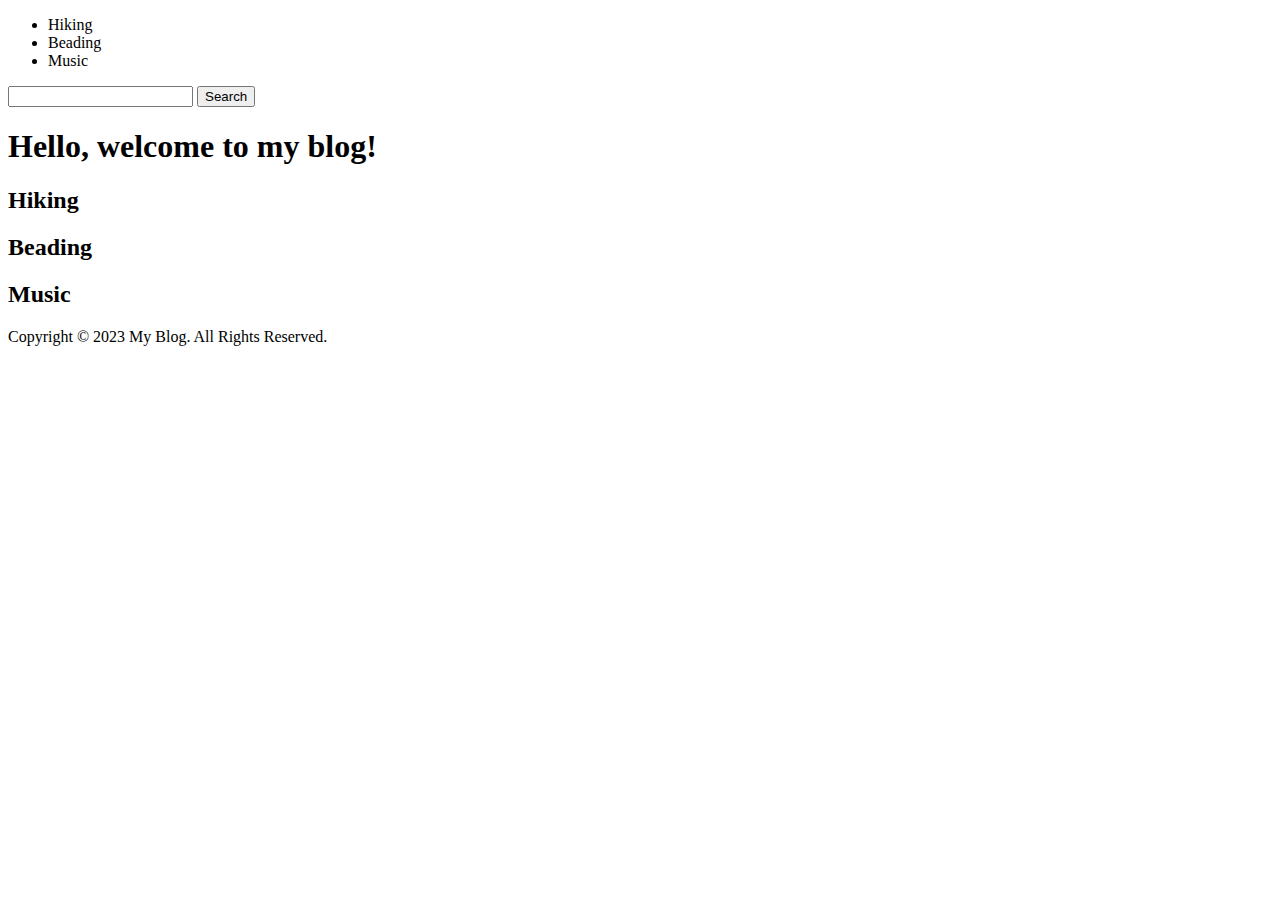
==== index.html @ 0e15bec2 "feat: Create folders and index.html" ====
<!DOCTYPE html>
<html lang="en">
<head>
    <meta charset="UTF-8">
    <meta http-equiv="X-UA-Compatible" content="IE=edge">
    <meta name="viewport" content="width=device-width, initial-scale=1.0">
    <title>My Blog</title>
</head>
<body>
<header>
    <nav>
        <ul>
            <li>Hiking</li>
            <li>Beading</li>
            <li>Music</li>
        </ul>
    </nav>
    <div class="search">
        <input type="text" class="text" />
        <button>Search</button>
    </div>
   
</header> 
<main>
    <section class="title-section">
        <h1>Hello, welcome to my blog!</h1>
    </section>
    <section class="hiking-section">
        <h2>Hiking</h2>
    </section>
    <section class="beading-section">
        <h2>Beading</h2>
    </section>
    <section class="music-section">
        <h2>Music</h2>
    </section>
</main> 
<footer>
<p>Copyright © 2023 My Blog. All Rights Reserved.</p>
</footer>
</body>
</html>
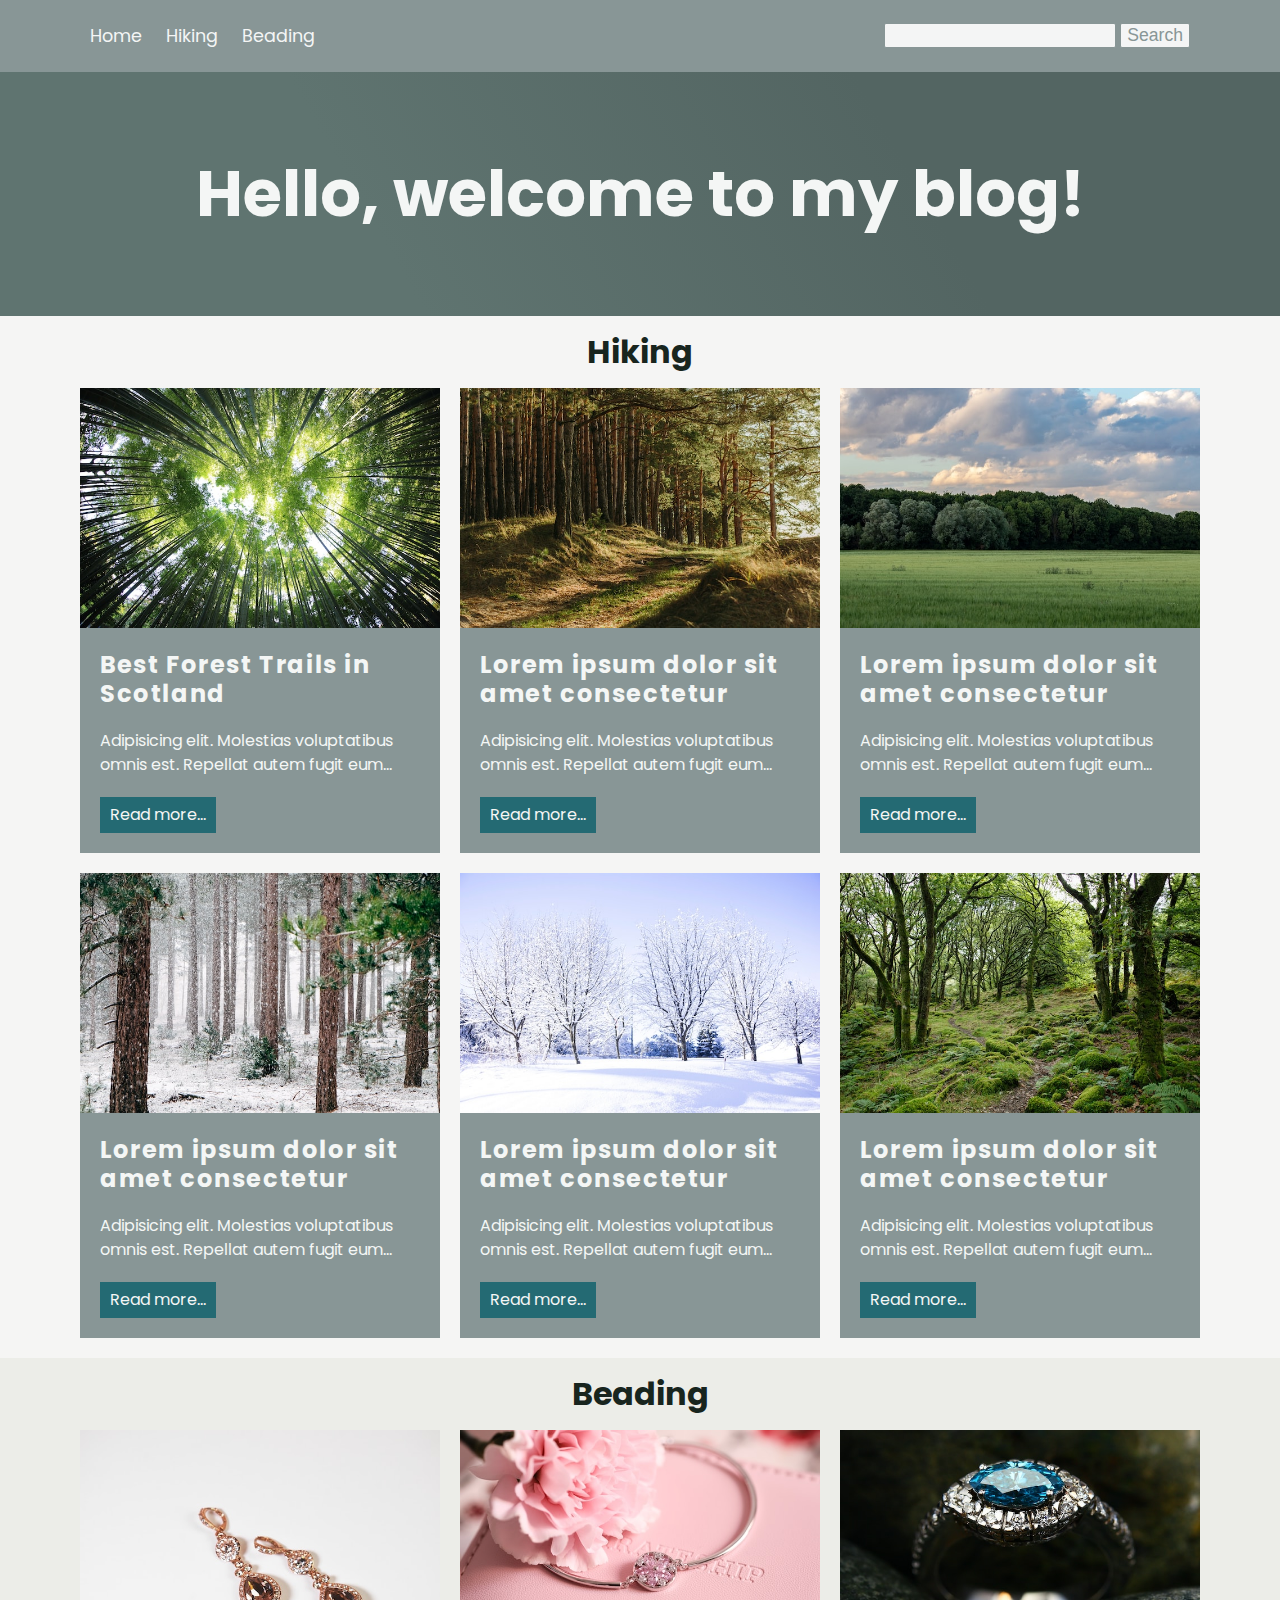
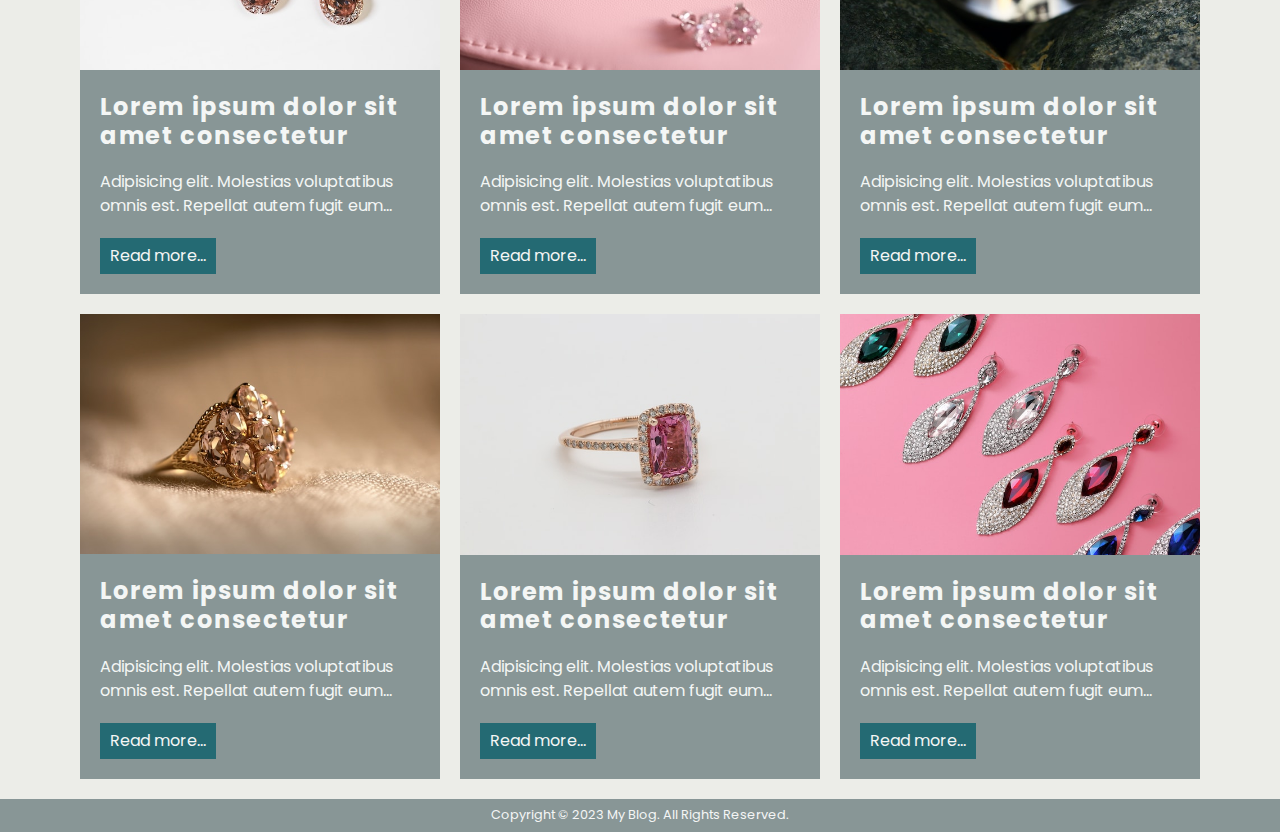
==== commit 36b3e4fe: "hyperfocus" ====
--- a/index.html
+++ b/index.html
@@ -5,38 +5,185 @@
     <meta http-equiv="X-UA-Compatible" content="IE=edge">
     <meta name="viewport" content="width=device-width, initial-scale=1.0">
     <title>My Blog</title>
+    <link rel="stylesheet" href="css/home.css">
 </head>
 <body>
-<header>
-    <nav>
-        <ul>
-            <li>Hiking</li>
-            <li>Beading</li>
-            <li>Music</li>
-        </ul>
-    </nav>
-    <div class="search">
-        <input type="text" class="text" />
-        <button>Search</button>
-    </div>
-   
-</header> 
-<main>
-    <section class="title-section">
-        <h1>Hello, welcome to my blog!</h1>
-    </section>
-    <section class="hiking-section">
-        <h2>Hiking</h2>
-    </section>
-    <section class="beading-section">
-        <h2>Beading</h2>
-    </section>
-    <section class="music-section">
-        <h2>Music</h2>
-    </section>
-</main> 
-<footer>
-<p>Copyright © 2023 My Blog. All Rights Reserved.</p>
-</footer>
+    <header>
+        <nav>
+            <ul class="nav-links">
+                <li><a class="nav-btn" href="#">Home</a></li>
+                <li><a class="nav-btn" href="#">Hiking</a></li>
+                <li><a class="nav-btn" href="#">Beading</a></li>
+            </ul>
+            <div class="nav-search">
+                <input type="text" class="text" />
+                <button>Search</button>
+            </div>
+        </nav>
+    </header>
+    <main>
+        <section class="title-section">
+            <h1>Hello, welcome to my blog!</h1>
+        </section>
+        <section class="hiking-section">
+            <h2>Hiking</h2>
+            <div class="grid-container">
+                <div class="card-container">
+                    <img class="card-img" src="images/hiking/kazuend-19SC2oaVZW0-unsplash.jpg" alt="forest">
+                    <div class="card-details">
+                        <div class="card-txt">
+                            <h3>Best Forest Trails in Scotland</h3>
+                            <p>Adipisicing elit. Molestias voluptatibus omnis est. Repellat autem fugit eum eaque id
+                                maxime molestias possimus quas eos, quos dolorem velit voluptatum enim voluptas
+                                nesciunt!</p>
+                        </div>
+                        <a class="card-btn" href="./pages/hiking/blogpost.html">Read more...</a>
+                    </div>
+                </div>
+                <div class="card-container">
+                    <img class="card-img" src="images/hiking/irina-iriser-2Y4dE8sdhlc-unsplash.jpg" alt="forest">
+                    <div class="card-details">
+                        <div class="card-txt">
+                            <h3>Lorem ipsum dolor sit amet consectetur</h3>
+                            <p>Adipisicing elit. Molestias voluptatibus omnis est. Repellat autem fugit eum eaque id
+                                maxime molestias possimus quas eos, quos dolorem velit voluptatum enim voluptas
+                                nesciunt!</p>
+                        </div>
+                        <a class="card-btn" href="./pages/hiking/blogpost.html">Read more...</a>
+                    </div>
+                </div>
+                <div class="card-container">
+                    <img class="card-img" src="images/hiking/cedric-vt-ua0SnGdN-m8-unsplash.jpg" alt="forest">
+                    <div class="card-details">
+                        <div class="card-txt">
+                            <h3>Lorem ipsum dolor sit amet consectetur</h3>
+                            <p>Adipisicing elit. Molestias voluptatibus omnis est. Repellat autem fugit eum eaque id
+                                maxime molestias possimus quas eos, quos dolorem velit voluptatum enim voluptas
+                                nesciunt!</p>
+                        </div>
+                        <a class="card-btn" href="./pages/hiking/blogpost.html">Read more...</a>
+                    </div>
+                </div>
+                <div class="card-container">
+                    <img class="card-img" src="images/hiking/annie-spratt-OxTT6kZs_gU-unsplash.jpg" alt="forest">
+                    <div class="card-details">
+                        <div class="card-txt">
+                            <h3>Lorem ipsum dolor sit amet consectetur</h3>
+                            <p>Adipisicing elit. Molestias voluptatibus omnis est. Repellat autem fugit eum eaque id
+                                maxime molestias possimus quas eos, quos dolorem velit voluptatum enim voluptas
+                                nesciunt!</p>
+                        </div>
+                        <a class="card-btn" href="./pages/hiking/blogpost.html">Read more...</a>
+                    </div>
+                </div>
+                <div class="card-container">
+                    <img class="card-img" src="images/hiking/green-ant-PdCU5wml3qg-unsplash.jpg" alt="forest">
+                    <div class="card-details">
+                        <div class="card-txt">
+                            <h3>Lorem ipsum dolor sit amet consectetur</h3>
+                            <p>Adipisicing elit. Molestias voluptatibus omnis est. Repellat autem fugit eum eaque id
+                                maxime molestias possimus quas eos, quos dolorem velit voluptatum enim voluptas
+                                nesciunt!</p>
+                        </div>
+                        <a class="card-btn" href="./pages/hiking/blogpost.html">Read more...</a>
+                    </div>
+                </div>
+                <div class="card-container">
+                    <img class="card-img" src="images/hiking/marc-pell-oWRVjFQIwAY-unsplash.jpg" alt="forest">
+                    <div class="card-details">
+                        <div class="card-txt">
+                            <h3>Lorem ipsum dolor sit amet consectetur</h3>
+                            <p>Adipisicing elit. Molestias voluptatibus omnis est. Repellat autem fugit eum eaque id
+                                maxime molestias possimus quas eos, quos dolorem velit voluptatum enim voluptas
+                                nesciunt!</p>
+                        </div>
+                        <a class="card-btn" href="./pages/hiking/blogpost.html">Read more...</a>
+                    </div>
+                </div>
+            </div>
+        </section>
+        <section class="beading-section">
+            <h2>Beading</h2>
+            <div class="grid-container">
+                <div class="card-container">
+                    <img class="card-img" src="images/jewelry/andrew-hutchings-Asngw4A5_tM-unsplash.jpg" alt="forest">
+                    <div class="card-details">
+                        <div class="card-txt">
+                            <h3>Lorem ipsum dolor sit amet consectetur</h3>
+                            <p>Adipisicing elit. Molestias voluptatibus omnis est. Repellat autem fugit eum eaque id
+                                maxime molestias possimus quas eos, quos dolorem velit voluptatum enim voluptas
+                                nesciunt!</p>
+                        </div>
+                        <a class="card-btn" href="#">Read more...</a>
+                    </div>
+                </div>
+                <div class="card-container">
+                    <img class="card-img" src="images/jewelry/peng-wang-2bxli6toVLo-unsplash.jpg" alt="forest">
+                    <div class="card-details">
+                        <div class="card-txt">
+                            <h3>Lorem ipsum dolor sit amet consectetur</h3>
+                            <p>Adipisicing elit. Molestias voluptatibus omnis est. Repellat autem fugit eum eaque id
+                                maxime molestias possimus quas eos, quos dolorem velit voluptatum enim voluptas
+                                nesciunt!</p>
+                        </div>
+                        <a class="card-btn" href="#">Read more...</a>
+                    </div>
+                </div>
+                <div class="card-container">
+                    <img class="card-img" src="images/jewelry/engin-akyurt-RFIpITqnaZw-unsplash.jpg" alt="forest">
+                    <div class="card-details">
+                        <div class="card-txt">
+                            <h3>Lorem ipsum dolor sit amet consectetur</h3>
+                            <p>Adipisicing elit. Molestias voluptatibus omnis est. Repellat autem fugit eum eaque id
+                                maxime molestias possimus quas eos, quos dolorem velit voluptatum enim voluptas
+                                nesciunt!</p>
+                        </div>
+                        <a class="card-btn" href="#">Read more...</a>
+                    </div>
+                </div>
+                <div class="card-container">
+                    <img class="card-img" src="images/jewelry/gary-yost-Pxexdj3Q09g-unsplash.jpg" alt="forest">
+                    <div class="card-details">
+                        <div class="card-txt">
+                            <h3>Lorem ipsum dolor sit amet consectetur</h3>
+                            <p>Adipisicing elit. Molestias voluptatibus omnis est. Repellat autem fugit eum eaque id
+                                maxime molestias possimus quas eos, quos dolorem velit voluptatum enim voluptas
+                                nesciunt!</p>
+                        </div>
+                        <a class="card-btn" href="#">Read more...</a>
+                    </div>
+                </div>
+                <div class="card-container">
+                    <img class="card-img" src="images/jewelry/sabrianna-uiKSc7-NM2s-unsplash.jpg" alt="forest">
+                    <div class="card-details">
+                        <div class="card-txt">
+                            <h3>Lorem ipsum dolor sit amet consectetur</h3>
+                            <p>Adipisicing elit. Molestias voluptatibus omnis est. Repellat autem fugit eum eaque id
+                                maxime molestias possimus quas eos, quos dolorem velit voluptatum enim voluptas
+                                nesciunt!</p>
+                        </div>
+                        <a class="card-btn" href="#">Read more...</a>
+                    </div>
+                </div>
+                <div class="card-container">
+                    <img class="card-img" src="images/jewelry/arteum-ro-GKbfUFna-9I-unsplash.jpg" alt="forest">
+                    <div class="card-details">
+                        <div class="card-txt">
+                            <h3>Lorem ipsum dolor sit amet consectetur</h3>
+                            <p>Adipisicing elit. Molestias voluptatibus omnis est. Repellat autem fugit eum eaque id
+                                maxime molestias possimus quas eos, quos dolorem velit voluptatum enim voluptas
+                                nesciunt!</p>
+                        </div>
+                        <a class="card-btn" href="#">Read more...</a>
+                    </div>
+                </div>
+            </div>
+        </section>
+
+    </main>
+    <footer>
+        <p>Copyright © 2023 My Blog. All Rights Reserved.</p>
+    </footer>
 </body>
+
 </html>--- a/css/home.css
+++ b/css/home.css
@@ -0,0 +1,84 @@
+@import "reset.css";
+@import "header.css";
+@import "footer.css";
+@import "card.css";
+
+
+@import url('https://fonts.googleapis.com/css2?family=Poppins&display=swap');
+
+body {
+    font-family: 'Poppins', sans-serif;
+}
+
+main {
+    
+    display: flex;
+    flex-direction: column;
+    justify-content: flex-start;
+    margin:  0 auto;
+}
+
+.title-section {
+    background: rgb(95,116,112);
+    background: linear-gradient(60deg, rgba(95,116,112,1) 30%, rgba(83,101,98,1) 70%);
+    padding: 10vh;
+}
+
+h1 {
+    text-align: center;
+    font-size: 4rem;
+    color: #F4F6F5;
+}
+
+h2 {
+    text-align: center;
+    font-size: 2rem;
+    color: #18251E;
+    margin-bottom: 20px;
+}
+
+.hiking-section {
+    background-color: #F5F5F4;
+    color: white;
+    padding: 20px;
+}
+
+.beading-section {
+    background-color: #ECEDE8;
+    color: white;
+    padding: 20px;
+}
+
+.grid-container {
+        display: grid;
+        max-width: 1120px;
+        grid-template-columns: repeat(3, 1fr);
+        grid-auto-rows: min-content;
+        gap: 20px;
+        margin: 0 auto;
+}
+
+@media screen and (max-width: 768px) {
+
+    .grid-container {
+        display: grid;
+        max-width: 730px;
+        grid-template-columns: repeat(2, 1fr);
+        grid-auto-rows: min-content;
+        gap: 10px;
+        margin: 0 auto;
+}
+}
+
+@media screen and (max-width: 576px) {
+
+    .grid-container {
+        display: grid;
+        max-width: 380px;
+        grid-template-columns: 1fr;
+        grid-auto-rows: min-content;
+        gap: 10px;
+        margin: 0 auto;
+    }
+}
+
